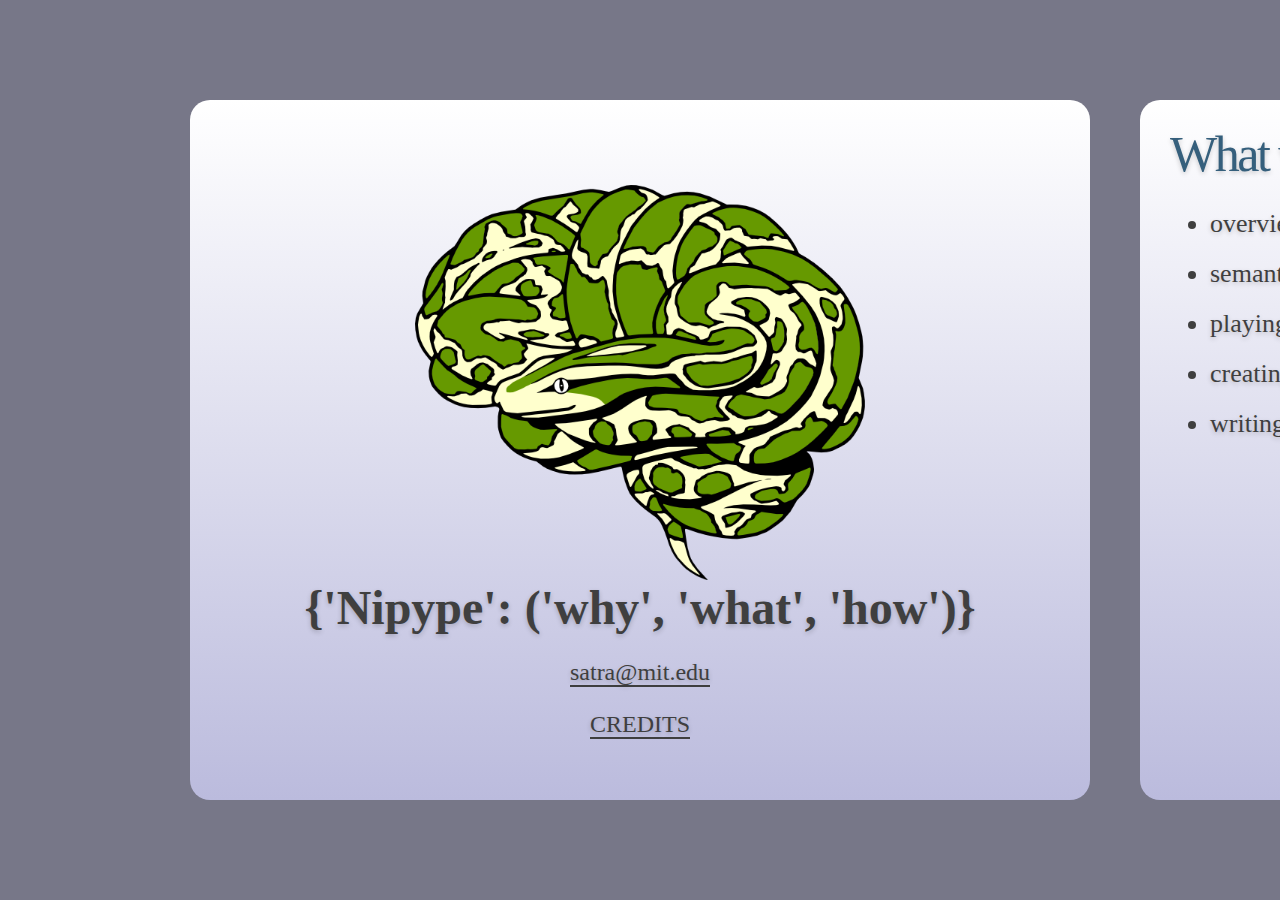
==== index.html @ e661fcbe "stripped presentation" ====
<!DOCTYPE html>
<!--
  Copyright 2010 Google Inc.

  Licensed under the Apache License, Version 2.0 (the "License");
  you may not use this file except in compliance with the License.
  You may obtain a copy of the License at

     http://www.apache.org/licenses/LICENSE-2.0

  Unless required by applicable law or agreed to in writing, software
  distributed under the License is distributed on an "AS IS" BASIS,
  WITHOUT WARRANTIES OR CONDITIONS OF ANY KIND, either express or implied.
  See the License for the specific language governing permissions and
  limitations under the License.

  Original slides: Marcin Wichary (mwichary@google.com)
  Modifications: Ernest Delgado (ernestd@google.com)
                 Alex Russell (slightlyoff@chromium.org)

  landslide modifications: Adam Zapletal (adamzap@gmail.com)
                           Nicolas Perriault (nperriault@gmail.com)
-->
<html>
<head>
    <meta http-equiv="Content-Type" content="text/html; charset=utf-8" />
    <meta http-equiv="X-UA-Compatible" content="chrome=1">
    <title>None</title>
    <!-- Styles -->
    
    <style type="text/css" media="print">
      * {
    margin: 0;
    padding: 0;
}
@page {
    size: landscape;
}
body {
    font: 100% "Lucida Grande", "Trebuchet MS", Verdana, sans-serif;
    padding: 0;
    margin: 0;
}
div.slide {
    min-width: 800px;
    min-height: 600px;
    padding: 1em;
    overflow: hidden;
    page-break-after: always;
    border: 1px solid black;
    border-radius: 20px;
}
div.slide div.inner {
    width: 800px;
    height: 600px;
    margin: auto;
    display: table-cell;
}
h1 {
    font-size: 2.4em;
}
h2 {
    font-size: 1.4em;
}
h3 {
    margin: 1em 0;
}
ul {
    margin: 0;
    padding: 0;
}
p, li, pre {
    margin: 1em 0;
}
li {
    margin-left: 2em;
}
a {
    color: #000000;
}
pre, code {
    max-width: 800px;
    background: #eee;
    font-family: Monaco, monospace;
    font-size: 90%;
}
pre {
    padding: .2em .5em;
    overflow: hidden;
    border-radius: .8em;
}
code {
    padding: 0 .2em;
}
.slide header:only-child h1 {
  line-height: 180%;
  text-align: center;
  display: table-cell;
  vertical-align: middle;
  height: 600px;
  width: 800px;
  font-size: 48px;
  margin-top:100px;
  margin-bottom:100px;
}
#toc, #help, .slide aside, .slide footer, .slide .notes {
  display: none;
}

    </style>
    <style type="text/css" media="screen, projection">
      body {
  font: 14px "Lucida Grande", "Trebuchet MS", Verdana, sans-serif;
  background: #778;
  padding: 0;
  margin: 0;
  overflow: hidden;
}

div.presentation {
  position: absolute;
  width: 100%;
  display: table-cell;
  vertical-align: middle;
  height: 100%;
  background: inherit;
}

div.presentation > h1 {
  display: none;
}

div.slides {
  width: 100%;
  height: 100%;
  overflow: hidden;
  left: 0;
  top: 0;
  position: absolute;
  display: block;
  -webkit-transition: -webkit-transform 1s ease-in-out;
  -moz-transition: -moz-transform 1s ease-in-out;
  -o-transition: -o-transform 1s ease-in-out;
}

div.slide {
  display: inline;
  position: absolute;
  overflow: hidden;
  width: 900px;
  height: 700px;
  margin-top: -350px;
  margin-left: -400px;
  left: 50%;
  top: 50%;
  background: -webkit-gradient(linear, left bottom, left top, from(#bbd), to(#fff));
  background-color: #eee;
  background: -moz-linear-gradient(bottom, #bbd, #fff);
  -webkit-transition: margin 0.25s ease-in-out;
  -moz-transition: margin 0.25s ease-in-out;
  -o-transition: margin 0.25s ease-in-out;
  border-top-left-radius: 20px;
  -moz-border-radius-topleft: 20px;
  -webkit-border-top-left-radius: 20px;
  border-top-right-radius: 20px;
  -moz-border-radius-topright: 20px;
  -webkit-border-top-right-radius: 20px;
  border-bottom-right-radius: 20px;
  -moz-border-radius-bottomright: 20px;
  -webkit-border-bottom-right-radius: 20px;
  border-bottom-left-radius: 20px;
  -moz-border-radius-bottomleft: 20px;
  -webkit-border-bottom-left-radius: 20px;
}

div#current_presenter_notes {
	display: none;
}

div.slide div.presenter_notes {
	display: none;
}

/* Expose */

body.expose div.slides {
  float: left;
  position: relative;
  overflow: auto;
  margin-bottom: 10px;
}

body.expose div.slide {
  display: block;
  float: left;
  position: relative;
  left: auto !important;
  top: auto !important;
  margin: 10px !important;
  -webkit-transition: none;
  -moz-transition: none;
  -o-transition: none;  
  -moz-transform: scale(.33, .33);
  -moz-transform-origin: 0 0;
  -webkit-transform: scale(.33, .33);
  -webkit-transform-origin: 0 0;
  -o-transform: scale(.33, .33);
  -o-transform-origin: 0 0;
  cursor: pointer;
}

body.expose div.slide:hover {
  background: -webkit-gradient(linear, left bottom, left top, from(#bdd), to(#fff));
  background-color: #eee;
  background: -moz-linear-gradient(bottom, #bdd, #fff);
}

body.expose .slide-wrapper {
  float: left;
  position: relative;
  margin: .5%;
  width: 300px;
  height: 233px;
}

body.expose .slide footer {
}

body.expose .slide .inner {
}

body.expose .slide.far-past,
body.expose .slide.past,
body.expose .slide.future,
body.expose .slide.far-future {
  margin-left: 0;
}

body.expose .slide.current {
  background: -webkit-gradient(linear, left bottom, left top, from(#ddb), to(#fff));
  background-color: #eee;
  background: -moz-linear-gradient(bottom, #ddb, #fff);
  border: 16px solid #fff;
  -moz-transform: scale(.315, .315);
  -moz-transform-origin: 0 0;
  -webkit-transform: scale(.315, .315);
  -webkit-transform-origin: 0 0;
  -o-transform: scale(.315, .315);
  -o-transform-origin: 0 0;
}

/* Presenter Mode */

body.presenter_view div.slide {
  display: inline;
  position: absolute;
  overflow: hidden;
  -moz-transform: scale(.5, .5);
  -moz-transform-origin: 0 0;
  -webkit-transform: scale(.5, .5);
  -webkit-transform-origin: 0 0;
  -o-transform: scale(.5, .5);
  -o-transform-origin: 0 0;
	margin-top: -300px;
}

body.presenter_view .slide.far-past {
  display: block;
  margin-left: -1500px;
}

body.presenter_view .slide.past {
  display: block;
  margin-left: -975px;
}

body.presenter_view .slide.current {
  display: block;
  margin-left: -475px;
  border: 8px solid maroon;
  z-index: 2;
}

body.presenter_view .slide.future {
  display: block;
  margin-left: 25px;
  z-index: 1;
}

body.presenter_view .slide.far-future {
  display: block;
  margin-left: 525px;
}

body.presenter_view div#current_presenter_notes {
	visibility: visible;
	display: block;
	position: absolute;
	overflow: auto;
	vertical-align: middle;
	left: 50%;
	top: 50%;
	margin-left: -475px;
	margin-top: 100px;
	z-index: 2;
	width: 950px;
	border-style: solid;
	height: 30%;
	background-color: silver;
}

body.presenter_view div#current_presenter_notes section {
  font-family: 'Lucida Grande';
  color: black;
  text-shadow: rgba(0, 0, 0, 0.2) 0 2px 5px;
  display: block;
  overflow: visible;
  position: relative;
  background-color: #fffeff;
  height: 120px;
  margin-right: 30px;
  margin-top: 60px;
  margin-left: 30px;
  padding-right: 10px;
  padding-left: 10px;
  padding-top: 10px;
}

body.presenter_view div#current_presenter_notes section p {
	margin: 0;
}

body.presenter_view div#current_presenter_notes h1 {
	font-size: 50%;
	display: block;
}

/* Slide styles */

div.slide p {
  font-size: 24px;
}

.slide.far-past {
  display: block;
  margin-left: -2400px;
}

.slide.past {
  display: block;
  margin-left: -1400px;
}

.slide.current {
  display: block;
  margin-left: -450px;
}

.slide.future {
  display: block;
  margin-left: 500px;
}

.slide.far-future {
  display: block;
  margin-left: 1500px;
}

body.three-d div.slides {
  -webkit-transform: translateX(50px) scale(0.8) rotateY(10deg);
  -moz-transform: translateX(50px) scale(0.8) rotateY(10deg);
  -o-transform: translateX(50px) scale(0.8) rotateY(10deg);
}


/* Content */

header:not(:only-child) {
  font-family: 'Lucida Grande';
  font-weight: normal;
  font-size: 50px;
  letter-spacing: -.05em;
  color: black;
  text-shadow: rgba(0, 0, 0, 0.2) 0 2px 5px;
  position: absolute;
  left: 30px;
  top: 25px;
  margin: 0;
  padding: 0;
}

header h1, header h2, header h3, header h4, header h5, header h6 {
  color: #355F7C;
  display: inline;
  font-size: 100%;
  font-weight: normal;
  padding: 0;
  margin: 0;
}

header h2:first-child {
  margin-top: 0;
}

section, .slide header:only-child h1 {
  font-family: 'Lucida Grande';
  color: #3f3f3f;
  text-shadow: rgba(0, 0, 0, 0.2) 0 2px 5px;
  margin-left: 30px;
  margin-right: 30px;
  margin-top: 85px;
  display: block;
  overflow: hidden;
}

.slide header:only-child h1 {
  color: #355F7C;
}

a {
  color: inherit;
  display: inline-block;
  text-decoration: none;
  line-height: 110%;
  border-bottom: 2px solid #3f3f3f;
}

pre {
  font-size: 20px;
  font-family: Monaco, Courier, monospace;
}

li {
  padding: 10px 0;
  font-size: 26px;
}

.slide header:only-child h1 {
  line-height: 180%;
  text-align: center;
  display: table-cell;
  vertical-align: middle;
  height: 700px;
  width: 900px;
  font-size: 50px;
  margin-top:100px;
  margin-bottom:100px;
}

div.slide blockquote p{
  font-size: 25px;
  line-height: 150%;
  font-style: italic;
}

div.slide blockquote{
  font-size: 20px;
  line-height: 150%;
}


.h3 {
  height: 50px;
  display: block;
}

h3 {
  font-size: 35px;
  right: 5px;
  position: absolute;
  color: #355F7C;
  margin-top: -50px;
  margin-right: 50px;
}

#plan ul{
  list-style: none
}

#plan li {
  font-size: 30px;
  line-height: 50px;
}

img {
  margin-left: auto;
  margin-right: auto;
  display: block;
}

span.math-example img{
  display: inline;
  margin-left: 5px;
  margin-right: 5px;
}

section table, section table thead, section table tbody{
  font-size: 30px;
  margin: auto;
}

section table tr {
  padding-left: 15px;
  padding-right: 15px;
}

span.math-example p, span.math-example ul, span.math-example li {
  font-size: 15px;
}

.sidebar {
  clear: both;
  background: -webkit-gradient(linear, top right, bottom right, from(#dde), to(#fff));
  -webkit-transition: margin 0.25s ease-in-out;
  background-color: #eee;
  background: -moz-linear-gradient(right, #dde, #fff);
  border-right: 5px solid #ccd;
  z-index: 9999999;
  height: 100%;
  overflow: hidden;
  top: 0;
  position: absolute;
  display: block;
  margin: 0;
  margin-left: -400px;
  padding: 10px 16px;
  overflow: auto;
  -webkit-transition: margin 0.2s ease-in-out;
  -moz-transition: margin 0.2s ease-in-out;
  -o-transition: margin 0.2s ease-in-out;
}

.sidebar h2 {
  text-shadow: rgba(0, 0, 0, 0.2) 0 2px 5px;
  margin: 0 0 16px;
  padding: 0;
}

.sidebar table {
  width: 100%;
  margin: 0;
  padding: 0;
  border-collapse: collapse;
}

.sidebar table caption {
  display: none;
}

.sidebar tr {
  margin: 2px 0;
  border-bottom: 1px solid #ccc;
}

.sidebar th {
  text-align: left;
  font-weight: normal;
  max-width: 300px;
  overflow: hidden;
}

.sidebar tr.sub th {
  text-indent: 20px;
}

.sidebar td {
  text-align: right;
  min-width: 20px;
}

.sidebar a {
  display: block;
  text-decoration: none;
  border-bottom: none;
  padding: 4px 0;
}

.sidebar tr.active {
  background: #ff0;
}

aside {
  display: none;
}

aside.source {
  position: absolute;
  bottom: 6px;
  left: 10px;
  text-indent: 10px;
}

aside.page_number {
  position: absolute;
  bottom: 6px;
  right: 10px;
  text-indent: 10px;
}

span.plan li {
  font-size: 35px;
  margin-top: 35px;
  list-style: none;
}

span.float-right {
  float: right;
}

span.float-left {
  float: left;
}

span.small li{
  font-size: 165%;
  padding-top: 5px;
  padding-bottom: 5px;
}

span.regression img {
  margin-top: -100px;
  padding-left: 150px;
}

span.gaussian img {
  margin-top: -60px;
  padding-left: 220px;
}

span.hyperplan img {
  margin-top: -100px;
}

span.explosion_donnee img {
  margin-top: 100px;
}

span.important p{
  font-size: 30px;
  font-weight: bold;
}

span.big p{
  text-shadow: rgba(0, 0, 0, 0.4) 0 3px 7px;
  font-size: 60px;
  height: 900px;
  line-height: 100%;
  margin-top: 200px;
  text-align: center;
  vertical-align: middle;
  width: 800px;
}

blockquote.medium {
  font-weight: bold;
}

span.simple {
  color: #4EACC5;
}

span.efficace {
  color: #FF9C34;
}

span.documente {
  color: #4E9A06;
}

.notes {
  display: none;
  padding: 10px;
  background: #ccc;
  border-radius: 10px;
  -moz-border-radius: 10px;
  -webkit-border-radius: 10px;
}

div.slide p.notes {
    font-size: 90%;
}

pre.highlight {
  overflow-y: hidden;
  display: inline;
  white-space: pre;

  font-size: 15px;
}


/* Pygments default theme */
.hll { background-color: #ffffcc }
.c { color: #408080;
     font-style: italic;
     font-size: 15px;
  } /* Comment */
.err { border: 1px solid #FF0000 } /* Error */
.k { color: #008000; font-weight: bold } /* Keyword */
.o { color: #666666 } /* Operator */
.cm { color: #408080; font-style: italic } /* Comment.Multiline */
.cp { color: #BC7A00 } /* Comment.Preproc */
.c1 { color: #408080; font-style: italic } /* Comment.Single */
.cs { color: #408080; font-style: italic } /* Comment.Special */
.gd { color: #A00000 } /* Generic.Deleted */
.ge { font-style: italic } /* Generic.Emph */
.gr { color: #FF0000 } /* Generic.Error */
.gh { color: #000080; font-weight: bold } /* Generic.Heading */
.gi { color: #00A000 } /* Generic.Inserted */
.go { color: #808080 } /* Generic.Output */
.gp { color: #000080; font-weight: bold } /* Generic.Prompt */
.gs { font-weight: bold } /* Generic.Strong */
.gu { color: #800080; font-weight: bold } /* Generic.Subheading */
.gt { color: #0040D0 } /* Generic.Traceback */
.kc { color: #008000; font-weight: bold } /* Keyword.Constant */
.kd { color: #008000; font-weight: bold } /* Keyword.Declaration */
.kn { color: #008000; font-weight: bold } /* Keyword.Namespace */
.kp { color: #008000 } /* Keyword.Pseudo */
.kr { color: #008000; font-weight: bold } /* Keyword.Reserved */
.kt { color: #B00040 } /* Keyword.Type */
.m { color: #666666 } /* Literal.Number */
.s { color: #BA2121 } /* Literal.String */
.na { color: #7D9029 } /* Name.Attribute */
.nb { color: #008000 } /* Name.Builtin */
.nc { color: #0000FF; font-weight: bold } /* Name.Class */
.no { color: #880000 } /* Name.Constant */
.nd { color: #AA22FF } /* Name.Decorator */
.ni { color: #999999; font-weight: bold } /* Name.Entity */
.ne { color: #D2413A; font-weight: bold } /* Name.Exception */
.nf { color: #0000FF } /* Name.Function */
.nl { color: #A0A000 } /* Name.Label */
.nn { color: #0000FF; font-weight: bold } /* Name.Namespace */
.nt { color: #008000; font-weight: bold } /* Name.Tag */
.nv { color: #19177C } /* Name.Variable */
.ow { color: #AA22FF; font-weight: bold } /* Operator.Word */
.w { color: #bbbbbb } /* Text.Whitespace */
.mf { color: #666666 } /* Literal.Number.Float */
.mh { color: #666666 } /* Literal.Number.Hex */
.mi { color: #666666 } /* Literal.Number.Integer */
.mo { color: #666666 } /* Literal.Number.Oct */
.sb { color: #BA2121 } /* Literal.String.Backtick */
.sc { color: #BA2121 } /* Literal.String.Char */
.sd { color: #BA2121; font-style: italic } /* Literal.String.Doc */
.s2 { color: #BA2121 } /* Literal.String.Double */
.se { color: #BB6622; font-weight: bold } /* Literal.String.Escape */
.sh { color: #BA2121 } /* Literal.String.Heredoc */
.si { color: #BB6688; font-weight: bold } /* Literal.String.Interpol */
.sx { color: #008000 } /* Literal.String.Other */
.sr { color: #BB6688 } /* Literal.String.Regex */
.s1 { color: #BA2121 } /* Literal.String.Single */
.ss { color: #19177C } /* Literal.String.Symbol */
.bp { color: #008000 } /* Name.Builtin.Pseudo */
.vc { color: #19177C } /* Name.Variable.Class */
.vg { color: #19177C } /* Name.Variable.Global */
.vi { color: #19177C } /* Name.Variable.Instance */
.il { color: #666666 } /* Literal.Number.Integer.Long */

    </style>
    
    
    <!-- /Styles -->
    <!-- Javascripts -->
    
    <script>
      function main() {
  // Since we don't have the fallback of attachEvent and
  // other IE only stuff we won't try to run JS for IE.
  // It will run though when using Google Chrome Frame
  if (document.all) { return; }

  var currentSlideNo;
  var notesOn = false;
  var slides = document.getElementsByClassName('slide');
  var touchStartX = 0;
  var spaces = /\s+/, a1 = [""];
  var tocOpened = false;
  var helpOpened = false;
  var overviewActive = false;
  var showingPresenterView = false;
  var presenterViewWin = null;
  var isPresenterView = false;

  var str2array = function(s) {
    if (typeof s == "string" || s instanceof String) {
      if (s.indexOf(" ") < 0) {
        a1[0] = s;
        return a1;
      } else {
        return s.split(spaces);
      }
    }
    return s;
  };

  var trim = function(str) {
    return str.replace(/^\s\s*/, '').replace(/\s\s*$/, '');
  };

  var addClass = function(node, classStr) {
    classStr = str2array(classStr);
    var cls = " " + node.className + " ";
    for (var i = 0, len = classStr.length, c; i < len; ++i) {
      c = classStr[i];
      if (c && cls.indexOf(" " + c + " ") < 0) {
        cls += c + " ";
      }
    }
    node.className = trim(cls);
  };

  var removeClass = function(node, classStr) {
    var cls;
    if (classStr !== undefined) {
      classStr = str2array(classStr);
      cls = " " + node.className + " ";
      for (var i = 0, len = classStr.length; i < len; ++i) {
        cls = cls.replace(" " + classStr[i] + " ", " ");
      }
      cls = trim(cls);
    } else {
      cls = "";
    }
    if (node.className != cls) {
      node.className = cls;
    }
  };

  var getSlideEl = function(slideNo) {
    if (slideNo > 0) {
      return slides[slideNo - 1];
    } else {
      return null;
    }
  };

  var getSlideTitle = function(slideNo) {
    var el = getSlideEl(slideNo);
    if (el) {
      var headers = el.getElementsByTagName('header');
      if (headers.length > 0) {
        return el.getElementsByTagName('header')[0].innerText;
      }
    }
    return null;
  };

  var getSlidePresenterNote = function(slideNo) {
    var el = getSlideEl(slideNo);
    if (el) {
      var n = el.getElementsByClassName('presenter_notes');
      if (n.length > 0) {
        return n[0];
      }
    }
    return null;
  };

  var changeSlideElClass = function(slideNo, className) {
    var el = getSlideEl(slideNo);
    if (el) {
      removeClass(el, 'far-past past current future far-future');
      addClass(el, className);
    }
  };

  var updateSlideClasses = function(updateOther) {
    window.location.hash = (isPresenterView ? "presenter" : "slide") + currentSlideNo;

    for (var i=1; i<currentSlideNo-1; i++) {
      changeSlideElClass(i, 'far-past');
    }

    changeSlideElClass(currentSlideNo - 1, 'past');
    changeSlideElClass(currentSlideNo, 'current');
    changeSlideElClass(currentSlideNo + 1, 'future');

    for (i=currentSlideNo+2; i<slides.length+1; i++) {
      changeSlideElClass(i, 'far-future');
    }

    highlightCurrentTocLink();

    document.getElementsByTagName('title')[0].innerText = getSlideTitle(currentSlideNo);

    updatePresenterNotes();

    if (updateOther) { updateOtherPage(); }
  };

  var updatePresenterNotes = function() {
    if (!isPresenterView) { return; }

    var existingNote = document.getElementById('current_presenter_notes');
    var currentNote = getSlidePresenterNote(currentSlideNo).cloneNode(true);
    currentNote.setAttribute('id', 'presenter_note');

    existingNote.replaceChild(currentNote, document.getElementById('presenter_note'));
  };

  var highlightCurrentTocLink = function() {
    var toc = document.getElementById('toc');

    if (toc) {
      var tocRows = toc.getElementsByTagName('tr');
      for (var i=0; i<tocRows.length; i++) {
        removeClass(tocRows.item(i), 'active');
      }

      var currentTocRow = document.getElementById('toc-row-' + currentSlideNo);
      if (currentTocRow) {
        addClass(currentTocRow, 'active');
      }
    }
  };

  var updateOtherPage = function() {
    if (!showingPresenterView) { return; }

    var w = isPresenterView ? window.opener : presenterViewWin;
    w.postMessage('slide#' + currentSlideNo, '*');
  }

  var nextSlide = function() {
    if (currentSlideNo < slides.length) {
      currentSlideNo++;
    }
    updateSlideClasses(true);
  };

  var prevSlide = function() {
    if (currentSlideNo > 1) {
      currentSlideNo--;
    }
    updateSlideClasses(true);
  };

  var showNotes = function() {
    var notes = getSlideEl(currentSlideNo).getElementsByClassName('notes');
    for (var i = 0, len = notes.length; i < len; i++) {
      notes.item(i).style.display = (notesOn) ? 'none':'block';
    }
    notesOn = (notesOn) ? false : true;
  };

  var showSlideNumbers = function() {
    var asides = document.getElementsByClassName('page_number');
    var hidden = asides[0].style.display != 'block';
    for (var i = 0; i < asides.length; i++) {
      asides.item(i).style.display = hidden ? 'block' : 'none';
    }
  };

  var showSlideSources = function() {
    var asides = document.getElementsByClassName('source');
    var hidden = asides[0].style.display != 'block';
    for (var i = 0; i < asides.length; i++) {
      asides.item(i).style.display = hidden ? 'block' : 'none';
    }
  };

  var showToc = function() {
    if (helpOpened) {
        showHelp();
    }

    var toc = document.getElementById('toc');

    if (toc) {
      toc.style.marginLeft = tocOpened ? '-' + toc.clientWidth + 'px' : '0px';
      tocOpened = !tocOpened;
    }

    updateOverview();
  };

  var showHelp = function() {
    if (tocOpened) {
        showToc();
    }

    var help = document.getElementById('help');

    if (help) {
      help.style.marginLeft = helpOpened ? '-' + help.clientWidth + 'px' : '0px';
      helpOpened = !helpOpened;
    }
  };

  var showPresenterView = function() {
    if (isPresenterView) { return; }

    if (showingPresenterView) {
      presenterViewWin.close();
      presenterViewWin = null;
      showingPresenterView = false;
    } else {
      presenterViewWin = open(window.location.pathname + "#presenter" + currentSlideNo, 'presenter_notes',
                                  'directories=no,location=no,toolbar=no,menubar=no,copyhistory=no');
      showingPresenterView = true;
    }
  }

  var switch3D = function() {
    if (document.body.className.indexOf('three-d') == -1) {
      document.getElementsByClassName('presentation')[0].style.webkitPerspective = '1000px';
      document.body.className += ' three-d';
    } else {
      window.setTimeout("document.getElementsByClassName('presentation')[0].style.webkitPerspective = '0';", 2000);
      document.body.className = document.body.className.replace(/three-d/, '');
    }
  };

  var toggleOverview = function() {
    var action = overviewActive ? removeClass : addClass;
    action(document.body, 'expose');
    overviewActive = !overviewActive;
    updateOverview();
  };

  var updateOverview = function() {
    try {
      var presentation = document.getElementsByClassName('presentation')[0];
    } catch (e) {
      return;
    }

    if (isPresenterView) {
      var action = overviewActive ? removeClass : addClass;
      action(document.body, 'presenter_view');
    }

    var toc = document.getElementById('toc');

    if (!toc) {
      return;
    }
    
    if (!tocOpened || !overviewActive) {
      presentation.style.marginLeft = '0px';
      presentation.style.width = '100%';
    } else {
      presentation.style.marginLeft = toc.clientWidth + 'px';
      presentation.style.width = (presentation.clientWidth - toc.clientWidth) + 'px';
    }
  };

  var handleBodyKeyDown = function(event) {
    switch (event.keyCode) {
      case 13: // Enter
        if (overviewActive) {
          toggleOverview();
        }
        break;
      case 27: // ESC
        toggleOverview();
        break;
      case 37: // left arrow
        prevSlide();
        break;
      case 39: // right arrow
      case 32: // space
        nextSlide();
        break;
      case 50: // 2
        showNotes();
        break;
      case 51: // 3
        switch3D();
        break;
      case 72: // h
        showHelp();
        break;
      case 78: // n
        showSlideNumbers();
        break;
      case 80: // p
        showPresenterView();
        break;
      case 83: // s
        showSlideSources();
        break;
      case 84: // t
        showToc();
        break;
    }
  };

  var handleWheel = function(event) {
    if (tocOpened || helpOpened) {
      return;
    }

    var delta = 0;

    if (!event) {
      event = window.event;
    }

    if (event.wheelDelta) {
      delta = event.wheelDelta/120;
      if (window.opera) delta = -delta;
    } else if (event.detail) {
      delta = -event.detail/3;
    }

    if (delta && delta <0) {
      nextSlide();
    } else if (delta) {
      prevSlide();
    }
  };

  var addSlideClickListeners = function() {
    for (var i=0; i < slides.length; i++) {
      var slide = slides.item(i);
      slide.num = i + 1;
      slide.addEventListener('click', function(e) {
        if (overviewActive) {
          currentSlideNo = this.num;
          toggleOverview();
          updateSlideClasses(true);
        }
        return false;
      }, true);
    }
  };

  var addRemoteWindowControls = function() {
    window.addEventListener("message", function(e) {
      if (e.data.indexOf("slide#") != -1) {
          currentSlideNo = Number(e.data.replace('slide#', ''));
          updateSlideClasses(false);
      }
    }, false);
  }

  var addTouchListeners = function() {
    document.addEventListener('touchstart', function(e) {
      touchStartX = e.touches[0].pageX;
    }, false);
    document.addEventListener('touchend', function(e) {
      var pixelsMoved = touchStartX - e.changedTouches[0].pageX;
      var SWIPE_SIZE = 150;
      if (pixelsMoved > SWIPE_SIZE) {
        nextSlide();
      }
      else if (pixelsMoved < -SWIPE_SIZE) {
       prevSlide();
      }
    }, false);
  };

  var addTocLinksListeners = function() {
    var toc = document.getElementById('toc');

    if (toc) {
      var tocLinks = toc.getElementsByTagName('a');
      for (var i=0; i < tocLinks.length; i++) {
        tocLinks.item(i).addEventListener('click', function(e) {
          currentSlideNo = Number(this.attributes['href'].value.replace('#slide', ''));
          updateSlideClasses(true);
          return false;
        }, true);
      }
    }
  };

  // initialize

  (function() {
    if (window.location.hash == "") {
      currentSlideNo = 1;
    } else if (window.location.hash.indexOf("#presenter") != -1) {
      currentSlideNo = Number(window.location.hash.replace('#presenter', ''));
      isPresenterView = true;
      showingPresenterView = true;
      presenterViewWin = window;
      addClass(document.body, 'presenter_view');
    } else {
      currentSlideNo = Number(window.location.hash.replace('#slide', ''));
    }

    document.addEventListener('keydown', handleBodyKeyDown, false);
    document.addEventListener('DOMMouseScroll', handleWheel, false);
    window.onmousewheel = document.onmousewheel = handleWheel;

    var els = slides;
    for (var i = 0, el; el = els[i]; i++) {
      addClass(el, 'slide far-future');
    }
    updateSlideClasses(false);

    // add support for finger events (filter it by property detection?)
    addTouchListeners();

    addTocLinksListeners();

    addSlideClickListeners();

    addRemoteWindowControls();
  })();
};

    </script>
    
    
    <!-- /Javascripts -->
</head>
<body>
  <div id="blank"></div>
  <div class="presentation">
    <div id="current_presenter_notes">
      <div id="presenter_note"></div>
    </div>
    <div class="slides">
      
      <!-- slide source: slides.rst -->
      <div class="slide-wrapper">
        <div class="slide">
          <div class="inner">
            
            
            <section><span>
<center><img alt="images/nipype.png" src="[data-uri]" style="width: 450.0px; height: 394.5px;" />
<b style="font-size:48px;">
<a href="http://nipy.org/nipype" style="text-decoration:none;border-bottom:0px;">
{'Nipype': ('why', 'what', 'how')}
</a></b><p><a class="reference external" href="mailto:satra&#64;mit.edu">satra&#64;mit.edu</a></p>
<p><a class="reference external" href="https://github.com/nipy/nipype/blob/master/THANKS">CREDITS</a></p>
</center>
</span></section>
            
          </div>
          <div class="presenter_notes">
            <header><h1>Presenter Notes</h1></header>
            <section>
            
            </section>
          </div>
          <footer>
            
            <aside class="source">
              Source: <a href="slides.rst">slides.rst</a>
            </aside>
            
            <aside class="page_number">
              1/25
            </aside>
          </footer>
        </div>
      </div>
      
      <!-- slide source: slides.rst -->
      <div class="slide-wrapper">
        <div class="slide">
          <div class="inner">
            
            <header><h1>What we will cover today</h1></header>
            
            
            <section><ul class="simple">
<li>overview of Nipype</li>
<li>semantics of Nipype</li>
<li>playing with interfaces</li>
<li>creating workflows</li>
<li>writing functions</li>
</ul></section>
            
          </div>
          <div class="presenter_notes">
            <header><h1>Presenter Notes</h1></header>
            <section>
            
            </section>
          </div>
          <footer>
            
            <aside class="source">
              Source: <a href="slides.rst">slides.rst</a>
            </aside>
            
            <aside class="page_number">
              2/25
            </aside>
          </footer>
        </div>
      </div>
      
      <!-- slide source: slides.rst -->
      <div class="slide-wrapper">
        <div class="slide">
          <div class="inner">
            
            <header><h1>Why Nipype?</h1></header>
            
            
          </div>
          <div class="presenter_notes">
            <header><h1>Presenter Notes</h1></header>
            <section>
            
            </section>
          </div>
          <footer>
            
            <aside class="source">
              Source: <a href="slides.rst">slides.rst</a>
            </aside>
            
            <aside class="page_number">
              3/25
            </aside>
          </footer>
        </div>
      </div>
      
      <!-- slide source: slides.rst -->
      <div class="slide-wrapper">
        <div class="slide">
          <div class="inner">
            
            <header><h1>... one ring to bind them ...</h1></header>
            
            
          </div>
          <div class="presenter_notes">
            <header><h1>Presenter Notes</h1></header>
            <section>
            
            </section>
          </div>
          <footer>
            
            <aside class="source">
              Source: <a href="slides.rst">slides.rst</a>
            </aside>
            
            <aside class="page_number">
              4/25
            </aside>
          </footer>
        </div>
      </div>
      
      <!-- slide source: slides.rst -->
      <div class="slide-wrapper">
        <div class="slide">
          <div class="inner">
            
            <header><h2>Brain imaging: the process</h2></header>
            
            
            <section><p>From design to databases</p>
<img alt="images/EDC.png" src="[data-uri]" style="width: 769.5px; height: 365.25px;" />
<p>Poline J, Breeze JL, Ghosh SS, Gorgolewski K, Halchenko YO, Hanke M, Helmer KG,
Marcus DS, Poldrack RA, Schwartz Y, Ashburner J and Kennedy DN (2012). Data
sharing in neuroimaging research. Front. Neuroinform. 6:9.
<a class="reference external" href="http://dx.doi.org/10.3389/fninf.2012.00009">http://dx.doi.org/10.3389/fninf.2012.00009</a></p></section>
            
          </div>
          <div class="presenter_notes">
            <header><h1>Presenter Notes</h1></header>
            <section>
            
            </section>
          </div>
          <footer>
            
            <aside class="source">
              Source: <a href="slides.rst">slides.rst</a>
            </aside>
            
            <aside class="page_number">
              5/25
            </aside>
          </footer>
        </div>
      </div>
      
      <!-- slide source: slides.rst -->
      <div class="slide-wrapper">
        <div class="slide">
          <div class="inner">
            
            <header><h2>Brainimaging software</h2></header>
            
            
            <section><p>a plethora of evolving options</p>
<img alt="images/brainimagingsoftware.png" src="[data-uri]" style="width: 695.25px; height: 378.75px;" /></section>
            
          </div>
          <div class="presenter_notes">
            <header><h1>Presenter Notes</h1></header>
            <section>
            
            </section>
          </div>
          <footer>
            
            <aside class="source">
              Source: <a href="slides.rst">slides.rst</a>
            </aside>
            
            <aside class="page_number">
              6/25
            </aside>
          </footer>
        </div>
      </div>
      
      <!-- slide source: slides.rst -->
      <div class="slide-wrapper">
        <div class="slide">
          <div class="inner">
            
            <header><h2>Brainimaging software: issues</h2></header>
            
            
            <section><ul class="simple">
<li>different algorithms</li>
<li>different assumptions</li>
<li>different platforms</li>
<li>different interfaces</li>
<li>different file formats</li>
</ul></section>
            
          </div>
          <div class="presenter_notes">
            <header><h1>Presenter Notes</h1></header>
            <section>
            
            </section>
          </div>
          <footer>
            
            <aside class="source">
              Source: <a href="slides.rst">slides.rst</a>
            </aside>
            
            <aside class="page_number">
              7/25
            </aside>
          </footer>
        </div>
      </div>
      
      <!-- slide source: slides.rst -->
      <div class="slide-wrapper">
        <div class="slide">
          <div class="inner">
            
            <header><h2>Leads to many questions?</h2></header>
            
            
            <section><p>neuroscientist:</p>
<blockquote>
<ul class="simple">
<li>which packages should I use?</li>
<li>why should I use these packages?</li>
<li>how do they differ?</li>
<li>how should I use these packages?</li>
</ul>
</blockquote>
<p>developer:</p>
<blockquote>
<ul class="simple">
<li>which package(s) should I develop for?</li>
<li>how do I disseminate my software?</li>
</ul>
</blockquote></section>
            
          </div>
          <div class="presenter_notes">
            <header><h1>Presenter Notes</h1></header>
            <section>
            
            </section>
          </div>
          <footer>
            
            <aside class="source">
              Source: <a href="slides.rst">slides.rst</a>
            </aside>
            
            <aside class="page_number">
              8/25
            </aside>
          </footer>
        </div>
      </div>
      
      <!-- slide source: slides.rst -->
      <div class="slide-wrapper">
        <div class="slide">
          <div class="inner">
            
            <header><h2>... and issues</h2></header>
            
            
            <section><ul class="simple">
<li>Installing, using, maintaining and testing multiple packages</li>
<li>Reducing manual intervention</li>
<li>Training people</li>
<li>Tailoring to specific projects</li>
<li>Developing new tools</li>
<li>Reproducing results</li>
</ul></section>
            
          </div>
          <div class="presenter_notes">
            <header><h1>Presenter Notes</h1></header>
            <section>
            
            </section>
          </div>
          <footer>
            
            <aside class="source">
              Source: <a href="slides.rst">slides.rst</a>
            </aside>
            
            <aside class="page_number">
              9/25
            </aside>
          </footer>
        </div>
      </div>
      
      <!-- slide source: slides.rst -->
      <div class="slide-wrapper">
        <div class="slide">
          <div class="inner">
            
            <header><h2>Many workflow systems out there</h2></header>
            
            
            <section><ul class="simple">
<li>BioImage Suite [<a class="reference external" href="http://www.bioimagesuite.org/">http://www.bioimagesuite.org/</a>]</li>
<li>BIRN Tools [<a class="reference external" href="https://wiki.birncommunity.org/x/LgFrAQ">https://wiki.birncommunity.org/x/LgFrAQ</a>]</li>
<li>BrainVisa [<a class="reference external" href="http://brainvisa.info/">http://brainvisa.info/</a>]</li>
<li>CambaFX [<a class="reference external" href="http://www-bmu.psychiatry.cam.ac.uk/software/">http://www-bmu.psychiatry.cam.ac.uk/software/</a>]</li>
<li>JIST for MIPAV [<a class="reference external" href="http://www.nitrc.org/projects/jist/">http://www.nitrc.org/projects/jist/</a>]</li>
<li>LONI pipeline <a class="reference external" href="http://pipeline.loni.ucla.edu">http://pipeline.loni.ucla.edu</a></li>
<li>MEVIS Lab [<a class="reference external" href="http://www.mevislab.de/">http://www.mevislab.de/</a>]</li>
<li>PSOM [<a class="reference external" href="http://code.google.com/p/psom/">http://code.google.com/p/psom/</a>]</li>
</ul></section>
            
          </div>
          <div class="presenter_notes">
            <header><h1>Presenter Notes</h1></header>
            <section>
            
            </section>
          </div>
          <footer>
            
            <aside class="source">
              Source: <a href="slides.rst">slides.rst</a>
            </aside>
            
            <aside class="page_number">
              10/25
            </aside>
          </footer>
        </div>
      </div>
      
      <!-- slide source: slides.rst -->
      <div class="slide-wrapper">
        <div class="slide">
          <div class="inner">
            
            <header><h1>Solution requirements</h1></header>
            
            
            <section><p>Coming at it from a developer's perspective, we needed something</p>
<ul class="simple">
<li>lightweight</li>
<li>provided formal, common semantics</li>
<li>allowed interactive exploration</li>
<li>supported efficient batch processing</li>
<li>enabled rapid algorithm prototyping</li>
<li>was flexible and adaptive</li>
</ul></section>
            
          </div>
          <div class="presenter_notes">
            <header><h1>Presenter Notes</h1></header>
            <section>
            
            </section>
          </div>
          <footer>
            
            <aside class="source">
              Source: <a href="slides.rst">slides.rst</a>
            </aside>
            
            <aside class="page_number">
              11/25
            </aside>
          </footer>
        </div>
      </div>
      
      <!-- slide source: slides.rst -->
      <div class="slide-wrapper">
        <div class="slide">
          <div class="inner">
            
            <header><h1>So we built Nipype in Python</h1></header>
            
            
          </div>
          <div class="presenter_notes">
            <header><h1>Presenter Notes</h1></header>
            <section>
            
            </section>
          </div>
          <footer>
            
            <aside class="source">
              Source: <a href="slides.rst">slides.rst</a>
            </aside>
            
            <aside class="page_number">
              12/25
            </aside>
          </footer>
        </div>
      </div>
      
      <!-- slide source: slides.rst -->
      <div class="slide-wrapper">
        <div class="slide">
          <div class="inner">
            
            <header><h1>Why Python?</h1></header>
            
            
            <section><ul class="simple">
<li>easy to program and document</li>
<li>cross-platform</li>
<li>extensive infrastructure for</li>
</ul>
<blockquote>
<ul class="simple">
<li>development and distribution</li>
<li>scientific computing</li>
<li>brain imaging</li>
</ul>
</blockquote></section>
            
          </div>
          <div class="presenter_notes">
            <header><h1>Presenter Notes</h1></header>
            <section>
            
            </section>
          </div>
          <footer>
            
            <aside class="source">
              Source: <a href="slides.rst">slides.rst</a>
            </aside>
            
            <aside class="page_number">
              13/25
            </aside>
          </footer>
        </div>
      </div>
      
      <!-- slide source: slides.rst -->
      <div class="slide-wrapper">
        <div class="slide">
          <div class="inner">
            
            <header><h2>What can we use Python for?</h2></header>
            
            
            <section><ul class="simple">
<li>scripting (like shell scripts e.g. bash, csh)</li>
<li>make web sites (like these slides)</li>
<li><strong>science</strong> (like R, Matlab, IDL, Octave, Scilab)</li>
<li>etc.</li>
</ul>
<p>You just need to know 1 language to do almost everything !</p></section>
            
          </div>
          <div class="presenter_notes">
            <header><h1>Presenter Notes</h1></header>
            <section>
            
            </section>
          </div>
          <footer>
            
            <aside class="source">
              Source: <a href="slides.rst">slides.rst</a>
            </aside>
            
            <aside class="page_number">
              14/25
            </aside>
          </footer>
        </div>
      </div>
      
      <!-- slide source: slides.rst -->
      <div class="slide-wrapper">
        <div class="slide">
          <div class="inner">
            
            <header><h2>Scientific Python building blocks</h2></header>
            
            
            <section><ul class="simple">
<li><strong>IPython</strong>, an advanced <strong>Python shell</strong>: <a class="reference external" href="http://ipython.org">http://ipython.org</a></li>
<li><strong>Numpy</strong> : provides powerful <strong>numerical arrays</strong> objects, and routines to
manipulate them: <a class="reference external" href="http://www.numpy.org">http://www.numpy.org</a></li>
<li><strong>Scipy</strong> : high-level data processing routines.
Optimization, regression, interpolation, etc: <a class="reference external" href="http://www.scipy.org">http://www.scipy.org</a></li>
<li><strong>Matplotlib</strong> a.k.a. Pylab: 2-D visualization, &quot;publication-ready&quot; plots
<a class="reference external" href="http://matplotlib.sourceforge.net">http://matplotlib.sourceforge.net</a></li>
<li><strong>Mayavi</strong> : 3-D visualization
<a class="reference external" href="http://code.enthought.com/projects/mayavi">http://code.enthought.com/projects/mayavi</a></li>
<li><strong>Scikit-learn</strong>, machine learning: <a class="reference external" href="http://scikit-learn.org">http://scikit-learn.org</a></li>
<li><strong>Scikit-Image</strong>, image processing: <a class="reference external" href="http://scikits-image.org">http://scikits-image.org</a></li>
<li><strong>RPy2</strong>, communicating with R: <a class="reference external" href="http://rpy.sourceforge.net/rpy2.html">http://rpy.sourceforge.net/rpy2.html</a></li>
</ul></section>
            
          </div>
          <div class="presenter_notes">
            <header><h1>Presenter Notes</h1></header>
            <section>
            
            </section>
          </div>
          <footer>
            
            <aside class="source">
              Source: <a href="slides.rst">slides.rst</a>
            </aside>
            
            <aside class="page_number">
              15/25
            </aside>
          </footer>
        </div>
      </div>
      
      <!-- slide source: slides.rst -->
      <div class="slide-wrapper">
        <div class="slide">
          <div class="inner">
            
            <header><h2>Brain Imaging in Python</h2></header>
            
            
            <section><ul class="simple">
<li><strong>NiPy</strong>, an umbrella project for Neuroimaging in Python: <a class="reference external" href="http://nipy.org">http://nipy.org</a><ul>
<li><strong>DiPy</strong>, diffusion imaging</li>
<li><strong>Nibabel</strong>, file reading and writing</li>
<li><strong>NiPy</strong>, preprocessing and statistical routines</li>
<li><strong>Nipype</strong>, interfaces and workflows</li>
<li><strong>Nitime</strong>, time series analysis</li>
<li><strong>PySurfer</strong>, Surface visualization</li>
</ul>
</li>
<li><strong>PyMVPA</strong>, machine learning for neuroimaging: <a class="reference external" href="http://pymvpa.org">http://pymvpa.org</a></li>
<li><strong>PsychoPy</strong>, stimulus presentation: <a class="reference external" href="http://psychopy.org">http://psychopy.org</a></li>
</ul></section>
            
          </div>
          <div class="presenter_notes">
            <header><h1>Presenter Notes</h1></header>
            <section>
            
            </section>
          </div>
          <footer>
            
            <aside class="source">
              Source: <a href="slides.rst">slides.rst</a>
            </aside>
            
            <aside class="page_number">
              16/25
            </aside>
          </footer>
        </div>
      </div>
      
      <!-- slide source: slides.rst -->
      <div class="slide-wrapper">
        <div class="slide">
          <div class="inner">
            
            <header><h1>What is Nipype?</h1></header>
            
            
          </div>
          <div class="presenter_notes">
            <header><h1>Presenter Notes</h1></header>
            <section>
            
            </section>
          </div>
          <footer>
            
            <aside class="source">
              Source: <a href="slides.rst">slides.rst</a>
            </aside>
            
            <aside class="page_number">
              17/25
            </aside>
          </footer>
        </div>
      </div>
      
      <!-- slide source: slides.rst -->
      <div class="slide-wrapper">
        <div class="slide">
          <div class="inner">
            
            <header><h2>Nipype architecture</h2></header>
            
            
            <section><ul class="simple">
<li>Interface</li>
<li>Engine</li>
<li>Executable Plugins</li>
</ul>
<img alt="images/arch.png" src="[data-uri]" style="width: 606.0px; height: 321.0px;" /></section>
            
          </div>
          <div class="presenter_notes">
            <header><h1>Presenter Notes</h1></header>
            <section>
            
            </section>
          </div>
          <footer>
            
            <aside class="source">
              Source: <a href="slides.rst">slides.rst</a>
            </aside>
            
            <aside class="page_number">
              18/25
            </aside>
          </footer>
        </div>
      </div>
      
      <!-- slide source: slides.rst -->
      <div class="slide-wrapper">
        <div class="slide">
          <div class="inner">
            
            <header><h2>Semantics</h2></header>
            
            
            <section><ul>
<li><p class="first"><strong>Interface</strong>: Wraps a program or function</p>
</li>
<li><p class="first">Engine</p>
<blockquote>
<ul class="simple">
<li><strong>Node/MapNode</strong>: Wraps an <cite>Interface</cite> for use in a Workflow that provides
caching and other goodies (e.g., pseudo-sandbox)</li>
<li><strong>Workflow</strong>: A <em>graph</em> or <em>forest of graphs</em> whose nodes are of type <cite>Node</cite>,
<cite>MapNode</cite> or <cite>Workflow</cite> and whose edges represent data flow</li>
</ul>
</blockquote>
</li>
<li><p class="first"><strong>Plugin</strong>: A component that describes how a <cite>Workflow</cite> should be executed</p>
</li>
</ul></section>
            
          </div>
          <div class="presenter_notes">
            <header><h1>Presenter Notes</h1></header>
            <section>
            
            </section>
          </div>
          <footer>
            
            <aside class="source">
              Source: <a href="slides.rst">slides.rst</a>
            </aside>
            
            <aside class="page_number">
              19/25
            </aside>
          </footer>
        </div>
      </div>
      
      <!-- slide source: slides.rst -->
      <div class="slide-wrapper">
        <div class="slide">
          <div class="inner">
            
            <header><h2>Software interfaces</h2></header>
            
            
            <section><p>currently supported (4-2-2012)</p>
<table border="1" class="docutils">
<colgroup>
<col width="50%" />
<col width="50%" />
</colgroup>
<tbody valign="top">
<tr><td><a class="reference external" href="http://afni.nimh.nih.gov/afni">AFNI</a></td>
<td><a class="reference external" href="http://www.picsl.upenn.edu/ANTS/">ANTS</a></td>
</tr>
<tr><td><a class="reference external" href="http://www.psychiatry.uiowa.edu/mhcrc/IPLpages/BRAINS.htm">BRAINS</a></td>
<td><a class="reference external" href="http://www.cs.ucl.ac.uk/research/medic/camino">Camino</a></td>
</tr>
<tr><td><a class="reference external" href="http://www.nitrc.org/projects/camino-trackvis">Camino-TrackVis</a></td>
<td><a class="reference external" href="http://www.connectomeviewer.org">ConnectomeViewerToolkit</a></td>
</tr>
<tr><td><a class="reference external" href="http://www.cabiatl.com/mricro/mricron/dcm2nii.html">dcm2nii</a></td>
<td><a class="reference external" href="http://www.trackvis.org/dtk">Diffusion Toolkit</a></td>
</tr>
<tr><td><a class="reference external" href="http://freesurfer.net">FreeSurfer</a></td>
<td><a class="reference external" href="http://www.fmrib.ox.ac.uk/fsl">FSL</a></td>
</tr>
<tr><td><a class="reference external" href="http://www.brain.org.au/software/mrtrix/index.html">MRtrx</a></td>
<td><a class="reference external" href="http://nipy.org/nipy">Nipy</a></td>
</tr>
<tr><td><a class="reference external" href="http://nipy.org/nitime">Nitime</a></td>
<td><a class="reference external" href="http://github.com/pyxnat">PyXNAT</a></td>
</tr>
<tr><td><a class="reference external" href="http://www.slicer.org">Slicer</a></td>
<td><a class="reference external" href="http://www.fil.ion.ucl.ac.uk/spm">SPM</a></td>
</tr>
</tbody>
</table>

<p class="first admonition-title">Attention!</p>
<p>Most used/contributed policy!</p>
<p class="last">Not every component of these packages are available.</p></section>
            
          </div>
          <div class="presenter_notes">
            <header><h1>Presenter Notes</h1></header>
            <section>
            
            </section>
          </div>
          <footer>
            
            <aside class="source">
              Source: <a href="slides.rst">slides.rst</a>
            </aside>
            
            <aside class="page_number">
              20/25
            </aside>
          </footer>
        </div>
      </div>
      
      <!-- slide source: slides.rst -->
      <div class="slide-wrapper">
        <div class="slide">
          <div class="inner">
            
            <header><h1>How can I use Nipype?</h1></header>
            
            
          </div>
          <div class="presenter_notes">
            <header><h1>Presenter Notes</h1></header>
            <section>
            
            </section>
          </div>
          <footer>
            
            <aside class="source">
              Source: <a href="slides.rst">slides.rst</a>
            </aside>
            
            <aside class="page_number">
              21/25
            </aside>
          </footer>
        </div>
      </div>
      
      <!-- slide source: slides.rst -->
      <div class="slide-wrapper">
        <div class="slide">
          <div class="inner">
            
            <header><h2>In this section</h2></header>
            
            
            <section><ul class="simple">
<li>Environment and installing</li>
<li>Nipype as a brain imaging library</li>
<li>Building and executing workflows</li>
<li>Contributing to Nipype</li>
</ul>

</section>
            
          </div>
          <div class="presenter_notes">
            <header><h1>Presenter Notes</h1></header>
            <section>
            
              <ul class="simple">
<li>caching</li>
<li>Workflow concepts</li>
<li>Hello World! of workflows</li>
<li>Grabbing and Sinking</li>
<li>iterables and iterfields</li>
<li>Distributed computing</li>
<li>The <cite>Function</cite> interface</li>
<li>Config options</li>
</ul>
            
            </section>
          </div>
          <footer>
            
            <aside class="source">
              Source: <a href="slides.rst">slides.rst</a>
            </aside>
            
            <aside class="page_number">
              22/25
            </aside>
          </footer>
        </div>
      </div>
      
      <!-- slide source: slides.rst -->
      <div class="slide-wrapper">
        <div class="slide">
          <div class="inner">
            
            <header><h1>Installing and environment</h1></header>
            
            
            <section><p>Start the <strong>Ipython</strong> shell (from terminal or Windows cmd shell):</p>
<pre><span class="nv">$ </span>ipython -pylab
</pre>
<p>Getting a scientific-Python environment:</p>
<ul class="simple">
<li>Comes with every Linux distribution</li>
<li>Python(x,y) on Windows: <a class="reference external" href="http://www.pythonxy.com">http://www.pythonxy.com</a></li>
<li>EPD: <a class="reference external" href="http://www.enthought.com/products/epd.php">http://www.enthought.com/products/epd.php</a></li>
</ul></section>
            
          </div>
          <div class="presenter_notes">
            <header><h1>Presenter Notes</h1></header>
            <section>
            
            </section>
          </div>
          <footer>
            
            <aside class="source">
              Source: <a href="slides.rst">slides.rst</a>
            </aside>
            
            <aside class="page_number">
              23/25
            </aside>
          </footer>
        </div>
      </div>
      
      <!-- slide source: slides.rst -->
      <div class="slide-wrapper">
        <div class="slide">
          <div class="inner">
            
            <header><h2>Nipype as a brain imaging library</h2></header>
            
            
            <section><pre><span class="o">&gt;&gt;&gt;</span> <span class="kn">from</span> <span class="nn">nipype.interfaces.camino</span> <span class="kn">import</span> <span class="n">DTIFit</span>
<span class="o">&gt;&gt;&gt;</span> <span class="kn">from</span> <span class="nn">nipype.interfaces.spm</span> <span class="kn">import</span> <span class="n">Realign</span>
</pre>
<pre><span class="o">&gt;&gt;&gt;</span> <span class="n">DTIFit</span><span class="o">.</span><span class="n">help</span><span class="p">()</span>
<span class="o">&gt;&gt;&gt;</span> <span class="n">Realign</span><span class="o">.</span><span class="n">help</span><span class="p">()</span>
</pre>
<pre><span class="o">&gt;&gt;&gt;</span> <span class="n">fitter</span> <span class="o">=</span> <span class="n">DTIFit</span><span class="p">(</span><span class="n">scheme_file</span><span class="o">=</span><span class="s">&#39;A.sch&#39;</span><span class="p">,</span>
                    <span class="n">in_file</span><span class="o">=</span><span class="s">&#39;data.bfloat&#39;</span><span class="p">)</span>
<span class="o">&gt;&gt;&gt;</span> <span class="n">fitter</span><span class="o">.</span><span class="n">run</span><span class="p">()</span>

<span class="o">&gt;&gt;&gt;</span> <span class="n">aligner</span> <span class="o">=</span> <span class="n">Realign</span><span class="p">(</span><span class="n">in_file</span><span class="o">=</span><span class="s">&#39;A.nii&#39;</span><span class="p">)</span>
<span class="o">&gt;&gt;&gt;</span> <span class="n">aligner</span><span class="o">.</span><span class="n">run</span><span class="p">()</span>
</pre></section>
            
          </div>
          <div class="presenter_notes">
            <header><h1>Presenter Notes</h1></header>
            <section>
            
            </section>
          </div>
          <footer>
            
            <aside class="source">
              Source: <a href="slides.rst">slides.rst</a>
            </aside>
            
            <aside class="page_number">
              24/25
            </aside>
          </footer>
        </div>
      </div>
      
      <!-- slide source: slides.rst -->
      <div class="slide-wrapper">
        <div class="slide">
          <div class="inner">
            
            <header><h1>Hello world!</h1></header>
            
            
          </div>
          <div class="presenter_notes">
            <header><h1>Presenter Notes</h1></header>
            <section>
            
            </section>
          </div>
          <footer>
            
            <aside class="source">
              Source: <a href="slides.rst">slides.rst</a>
            </aside>
            
            <aside class="page_number">
              25/25
            </aside>
          </footer>
        </div>
      </div>
      
    </div>
  </div>
  
  <div id="toc" class="sidebar hidden">
    <h2>Table of Contents</h2>
    <table>
      <caption>Table of Contents</caption>
      
      <tr id="toc-row-1">
        <th><a href="#slide1">-</a></th>
        <td><a href="#slide1">1</a></td>
      </tr>
      
      
      <tr id="toc-row-2">
        <th><a href="#slide2">What we will cover today</a></th>
        <td><a href="#slide2">2</a></td>
      </tr>
      
      
      <tr id="toc-row-3">
        <th><a href="#slide3">Why Nipype?</a></th>
        <td><a href="#slide3">3</a></td>
      </tr>
      
      
      <tr id="toc-row-4">
        <th><a href="#slide4">... one ring to bind them ...</a></th>
        <td><a href="#slide4">4</a></td>
      </tr>
      
        
        <tr id="toc-row-5" class="sub">
          <th><a href="#slide5">Brain imaging: the process</a></th>
          <td><a href="#slide5">5</a></td>
        </tr>
        
        <tr id="toc-row-6" class="sub">
          <th><a href="#slide6">Brainimaging software</a></th>
          <td><a href="#slide6">6</a></td>
        </tr>
        
        <tr id="toc-row-7" class="sub">
          <th><a href="#slide7">Brainimaging software: issues</a></th>
          <td><a href="#slide7">7</a></td>
        </tr>
        
        <tr id="toc-row-8" class="sub">
          <th><a href="#slide8">Leads to many questions?</a></th>
          <td><a href="#slide8">8</a></td>
        </tr>
        
        <tr id="toc-row-9" class="sub">
          <th><a href="#slide9">... and issues</a></th>
          <td><a href="#slide9">9</a></td>
        </tr>
        
        <tr id="toc-row-10" class="sub">
          <th><a href="#slide10">Many workflow systems out there</a></th>
          <td><a href="#slide10">10</a></td>
        </tr>
        
      
      
      <tr id="toc-row-11">
        <th><a href="#slide11">Solution requirements</a></th>
        <td><a href="#slide11">11</a></td>
      </tr>
      
      
      <tr id="toc-row-12">
        <th><a href="#slide12">So we built Nipype in Python</a></th>
        <td><a href="#slide12">12</a></td>
      </tr>
      
      
      <tr id="toc-row-13">
        <th><a href="#slide13">Why Python?</a></th>
        <td><a href="#slide13">13</a></td>
      </tr>
      
        
        <tr id="toc-row-14" class="sub">
          <th><a href="#slide14">What can we use Python for?</a></th>
          <td><a href="#slide14">14</a></td>
        </tr>
        
        <tr id="toc-row-15" class="sub">
          <th><a href="#slide15">Scientific Python building blocks</a></th>
          <td><a href="#slide15">15</a></td>
        </tr>
        
        <tr id="toc-row-16" class="sub">
          <th><a href="#slide16">Brain Imaging in Python</a></th>
          <td><a href="#slide16">16</a></td>
        </tr>
        
      
      
      <tr id="toc-row-17">
        <th><a href="#slide17">What is Nipype?</a></th>
        <td><a href="#slide17">17</a></td>
      </tr>
      
        
        <tr id="toc-row-18" class="sub">
          <th><a href="#slide18">Nipype architecture</a></th>
          <td><a href="#slide18">18</a></td>
        </tr>
        
        <tr id="toc-row-19" class="sub">
          <th><a href="#slide19">Semantics</a></th>
          <td><a href="#slide19">19</a></td>
        </tr>
        
        <tr id="toc-row-20" class="sub">
          <th><a href="#slide20">Software interfaces</a></th>
          <td><a href="#slide20">20</a></td>
        </tr>
        
      
      
      <tr id="toc-row-21">
        <th><a href="#slide21">How can I use Nipype?</a></th>
        <td><a href="#slide21">21</a></td>
      </tr>
      
        
        <tr id="toc-row-22" class="sub">
          <th><a href="#slide22">In this section</a></th>
          <td><a href="#slide22">22</a></td>
        </tr>
        
      
      
      <tr id="toc-row-23">
        <th><a href="#slide23">Installing and environment</a></th>
        <td><a href="#slide23">23</a></td>
      </tr>
      
        
        <tr id="toc-row-24" class="sub">
          <th><a href="#slide24">Nipype as a brain imaging library</a></th>
          <td><a href="#slide24">24</a></td>
        </tr>
        
      
      
      <tr id="toc-row-25">
        <th><a href="#slide25">Hello world!</a></th>
        <td><a href="#slide25">25</a></td>
      </tr>
      
      
    </table>
  </div>
  
  <div id="help" class="sidebar hidden">
    <h2>Help</h2>
    <table>
      <caption>Help</caption>
      <tr>
        <th>Table of Contents</th>
        <td>t</td>
      </tr>
      <tr>
        <th>Exposé</th>
        <td>ESC</td>
      </tr>
      <tr>
        <th>Full screen slides</th>
        <td>e</td>
      </tr>
      <tr>
        <th>Presenter View</th>
        <td>p</td>
      </tr>
      <tr>
        <th>Source Files</th>
        <td>s</td>
      </tr>
      <tr>
        <th>Slide Numbers</th>
        <td>n</td>
      </tr>
      <tr>
        <th>Toggle screen blanking</th>
        <td>b</td>
      </tr>
      <tr>
        <th>Show/hide slide context</th>
        <td>c</td>
      </tr>
      <tr>
        <th>Notes</th>
        <td>2</td>
      </tr>
      <tr>
        <th>Help</th>
        <td>h</td>
      </tr>
    </table>
  </div>
  <script>main()</script>
</body>
</html>
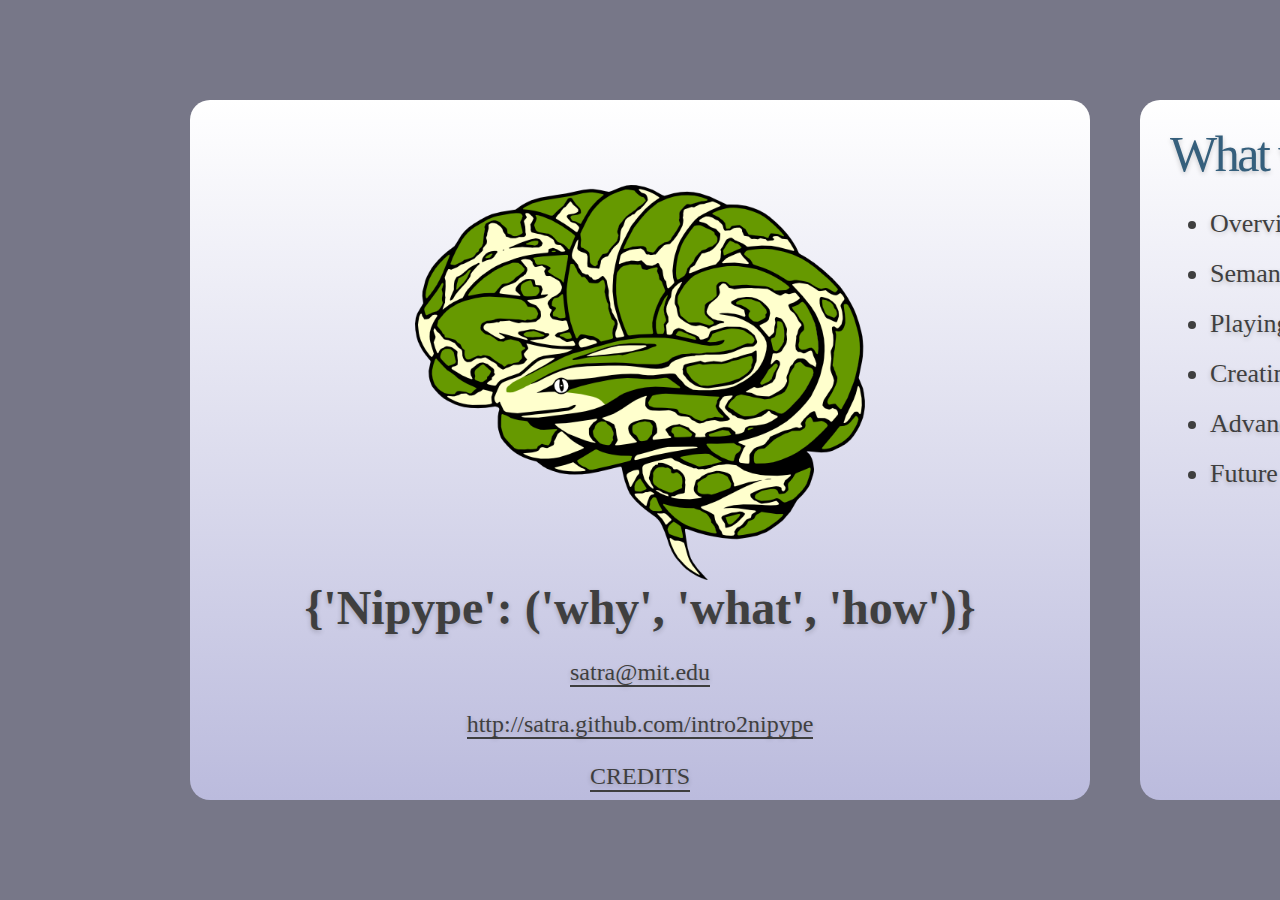
==== commit 1786225b: "updated web slides" ====
--- a/index.html
+++ b/index.html
@@ -497,6 +497,10 @@
 section table, section table thead, section table tbody{
   font-size: 30px;
   margin: auto;
+}
+
+section table, section table td{
+    border: 0px;
 }
 
 section table tr {
@@ -1226,6 +1230,7 @@
 <a href="http://nipy.org/nipype" style="text-decoration:none;border-bottom:0px;">
 {'Nipype': ('why', 'what', 'how')}
 </a></b><p><a class="reference external" href="mailto:satra&#64;mit.edu">satra&#64;mit.edu</a></p>
+<p><a class="reference external" href="http://satra.github.com/intro2nipype">http://satra.github.com/intro2nipype</a></p>
 <p><a class="reference external" href="https://github.com/nipy/nipype/blob/master/THANKS">CREDITS</a></p>
 </center>
 </span></section>
@@ -1244,7 +1249,7 @@
             </aside>
             
             <aside class="page_number">
-              1/25
+              1/61
             </aside>
           </footer>
         </div>
@@ -1259,11 +1264,12 @@
             
             
             <section><ul class="simple">
-<li>overview of Nipype</li>
-<li>semantics of Nipype</li>
-<li>playing with interfaces</li>
-<li>creating workflows</li>
-<li>writing functions</li>
+<li>Overview of Nipype</li>
+<li>Semantics of Nipype</li>
+<li>Playing with interfaces</li>
+<li>Creating workflows</li>
+<li>Advanced features</li>
+<li>Future directions</li>
 </ul></section>
             
           </div>
@@ -1280,7 +1286,7 @@
             </aside>
             
             <aside class="page_number">
-              2/25
+              2/61
             </aside>
           </footer>
         </div>
@@ -1308,7 +1314,7 @@
             </aside>
             
             <aside class="page_number">
-              3/25
+              3/61
             </aside>
           </footer>
         </div>
@@ -1336,7 +1342,7 @@
             </aside>
             
             <aside class="page_number">
-              4/25
+              4/61
             </aside>
           </footer>
         </div>
@@ -1350,28 +1356,24 @@
             <header><h2>Brain imaging: the process</h2></header>
             
             
-            <section><p>From design to databases</p>
-<img alt="images/EDC.png" src="[data-uri]